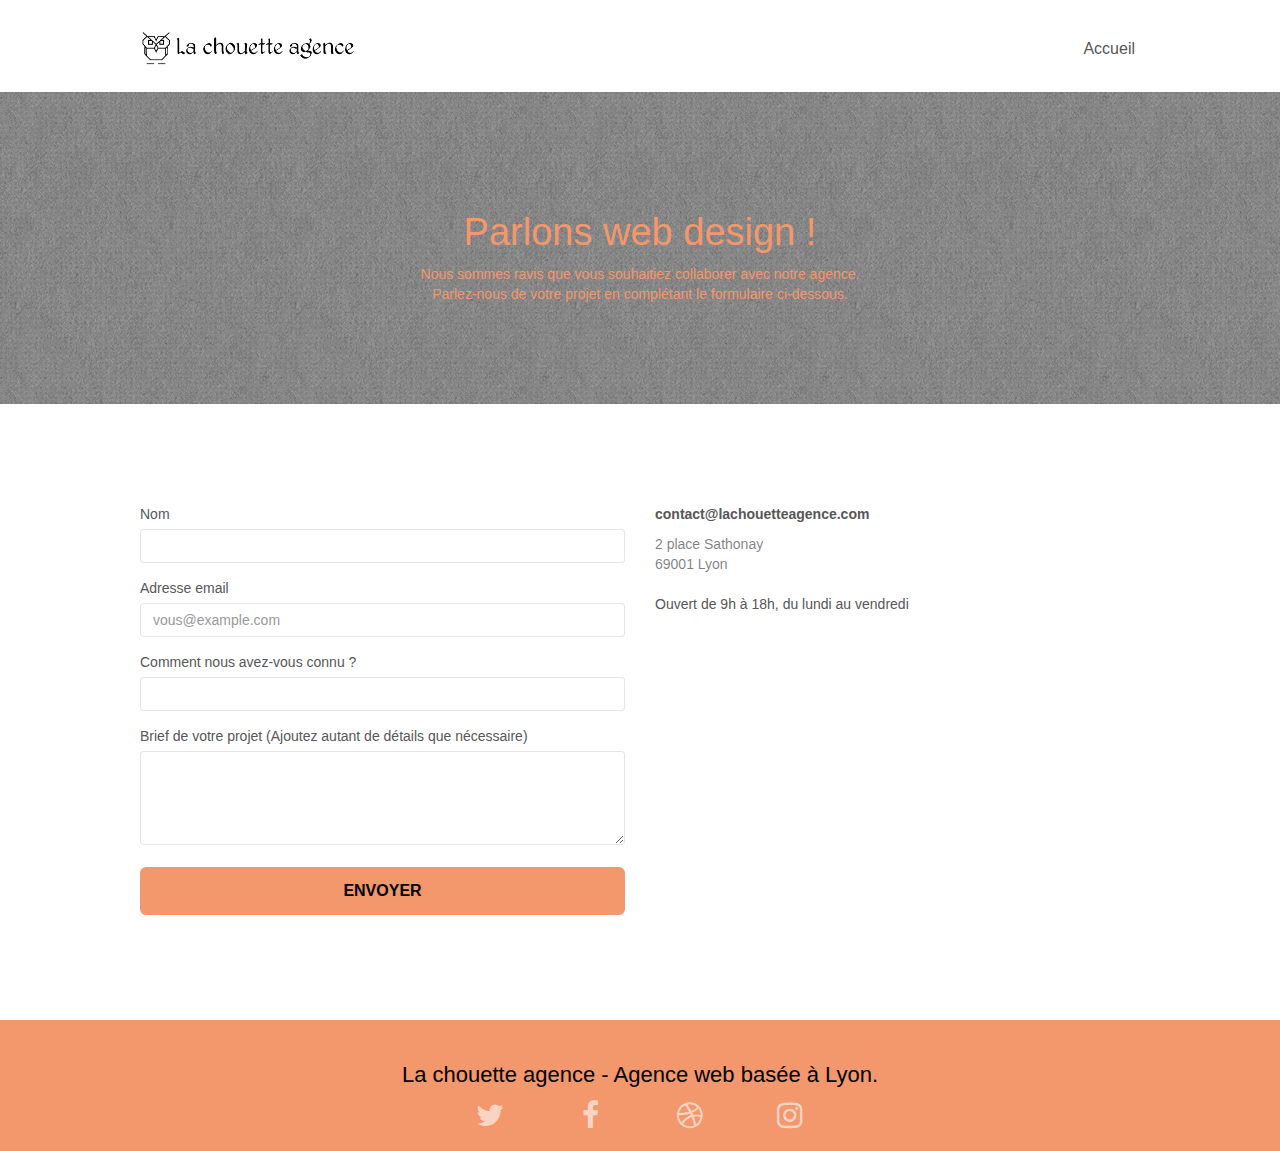
==== Contact.html @ 97d02e51 "Nouvelle version du site sur deux pages" ====
<!doctype html>
<html lang="fr">
<head>
    <meta charset="utf-8">
    <meta name="description" content="La chouette agence, Agence de Web Design basée à Lyon. Nous accompagnons et conseillons nos clients dans leur stratégie de communication.">
	<meta name="viewport" content="width=device-width, initial-scale=1.0, viewport-fit=cover">
	<meta name="google-site-verification" content="fxrWvuPJes2Jnt6Jy3QogtOLN0uEq8g6S2Wg6niWViY" />
    <link rel="shortcut icon" type="image/png" href="favicon.jpg">
    
	<link rel="stylesheet" type="text/css" href="./css/bootstrap-min.css">
	<link rel="stylesheet" type="text/css" href="style-min.css">
	<link rel="stylesheet" type="text/css" href="./css/font-awesome-min.css">
	<link rel="stylesheet" type="text/css" href="./css/et-line-min.css">
	
    
	<script src="./js/jquery-2.1.0-min.js" async></script>
	<script src="./js/bootstrap-min.js" async></script>
	<script src="./js/blocs-min.js" async></script>
	<script src="./js/jquery.touchSwipe-min.js" defer></script>
	<script src="./js/gmaps-min.js" async></script>

    <title>La chouette agence - Agence Web basée à Lyon</title>

    
<!-- Analytics -->
<script async src="https://www.googletagmanager.com/gtag/js?id=UA-176652334-1"></script>
<script>
  window.dataLayer = window.dataLayer || [];
  function gtag(){dataLayer.push(arguments);}
  gtag('js', new Date());

  gtag('config', 'UA-176652334-1');
</script>
<!-- Analytics END -->
    
</head>
<body>
<!-- Principal conteneur -->
<div class="page-container">
    
<!-- bloc-0 -->
<div class="bloc bgc-white l-bloc " id="bloc-0">
	<div class="container bloc-sm">
		<nav class="navbar row">
			<div class="navbar-header">
				<a class="navbar-brand" href="index.html"><img src="img/la-chouette-agence.png" alt="atlanta web design logo" height="40" /></a>
				<button id="nav-toggle" type="button" class="ui-navbar-toggle navbar-toggle" data-toggle="collapse" data-target=".navbar-1">
					<span class="sr-only">Toggle navigation</span><span class="icon-bar"></span><span class="icon-bar"></span><span class="icon-bar"></span>
				</button>
			</div>
			<div class="collapse navbar-collapse navbar-1 special-dropdown-nav">
				<ul class="site-navigation nav navbar-nav">
					<li>
						<a href="index.html">Accueil</a>
					</li>
				</ul>
			</div>
		</nav>
	</div>
</div>
<!-- bloc-0 END -->

<!-- bloc-6 -->
<div class="bloc bg-dots-bg bg-repeat bgc-atomic-tangerine d-bloc bloc-bg-texture texture-paper" id="bloc-6">
	<div class="container bloc-lg">
		<div class="row">
			<div class="col-sm-12">
				<h1 class="text-center hero-bloc-text tc-white">
					Parlons web design !
				</h1>
				<p class="text-center mg-lg tc-white tight-width-whitespace">
					Nous sommes ravis que vous souhaitiez collaborer avec notre agence.<br>
					Parlez-nous de votre projet en complétant le formulaire ci-dessous.
				</p>
			</div>
		</div>
	</div>
</div>
<!-- bloc-6 END -->

<!-- bloc-7 -->
<section class="bloc bgc-white l-bloc" id="bloc-7">
	<div class="container bloc-lg">
		<div class="row">
			<section class="col-sm-6">
				<form id="form_1">
					<div class="form-group">
						<label for="name">
							Nom
						</label>
						<input id="name" class="form-control" required />
					</div>
					<div class="form-group">
						<label for="email">
							Adresse email
						</label>
						<input id="email" class="form-control" type="email" placeholder="vous@example.com" required />								
					</div>
					<div class="form-group">
						<label for="input_504">
							Comment nous avez-vous connu ?
						</label>
						<input class="form-control" type="email" required id="input_504" />								
					</div>
					<div class="form-group">
						<label for="message">
							Brief de votre projet (Ajoutez autant de détails que nécessaire)
						</label>
						<textarea id="message" class="form-control" rows="4" cols="50" required></textarea>								
					</div> 
					<input class="bloc-button btn btn-lg btn-block cta-hero btn-atomic-tangerine" type="submit" value="Envoyer"/>
				</form>
			</section>
			<section class="col-sm-6">
				<div>
					<p>
						<a href="mailto:contact@lachouetteagence.com" id="contact_email">contact@lachouetteagence.com</a>
					</p>
					<address>
						2 place Sathonay<br> 69001 Lyon
					</address>
					<p>
						Ouvert de 9h à 18h, du lundi au vendredi
					</p>
				</div>
			</section>
		</div>
	</div>
</section>
<!-- bloc-7 END -->

<!-- ScrollToTop Button -->
<a class="bloc-button btn btn-d scrollToTop" onclick="scrollToTarget('1')"><span class="fa fa-chevron-up"></span></a>
<!-- ScrollToTop Button END-->


<!-- Footer - bloc-8 -->
<footer class="bloc bgc-atomic-tangerine d-bloc" id="bloc-8">
	<div class="container bloc-sm">
		<div class="row">
			<div class="col-sm-12">
				<h2 class="text-center black">
					La chouette agence - Agence web basée à Lyon.<br>
				</h2>
				<section class="row row-no-gutters social">
					<article class="col-sm-3">
						<div class="text-center">
							<a class="social" href="https://twitter.com/home" target="_blank" aria-label="Twitter">
								<i aria-hidden="true"  class="fa fa-twitter icon-md"></i>
							</a>
						</div>
					</article>
					<article class="col-sm-3">
						<div class="text-center">
							<a class="social" href="https://www.facebook.com/" target="_blank" aria-label="Facebook">
								<i aria-hidden="true"  class="fa fa-facebook icon-md"></i>
							</a>
						</div>
					</article>
					<article class="col-sm-3">
						<div class="text-center">
							<a class="social" href="https://dribbble.com/" target="_blank" aria-label="Dribble">
								<i aria-hidden="true"  class="fa fa-dribbble icon-md"></i>
							</a>
						</div>
					</article>
					<article class="col-sm-3">
						<div class="text-center">
							<a class="social" href="https://www.instagram.com/" target="_blank" aria-label="Instagram">
								<i aria-hidden="true"  class="fa fa-instagram icon-md"></i>
							</a>
						</div>
					</article>
				</section>
			</div>
		</div>
	</div>
</footer>
<!-- Footer - bloc-8 END -->

</div>
<!-- Principal conteneur END -->
    

</body>
</html>
---- style-min.css ----
body{margin:0;padding:0;background:#fff;overflow-x:hidden;-webkit-font-smoothing:antialiased;-moz-osx-font-smoothing:grayscale}#contact_email{font-weight:700}a,button{transition:all .3s ease-in-out;outline:0!important}a:hover{text-decoration:none;cursor:pointer}#page-loading-blocs-notifaction{position:fixed;top:0;bottom:0;width:100%;z-index:100000;background:#fff url(img/pageload-spinner.gif) no-repeat center center}.bloc{width:100%;clear:both;background:50% 50% no-repeat;padding:0 50px;-webkit-background-size:cover;-moz-background-size:cover;-o-background-size:cover;background-size:cover;position:relative}blockquote footer{color:#000}.bloc .container{padding-left:0;padding-right:0}.bloc-lg{padding:100px 50px}.bloc-md{padding:50px}.bloc-sm{padding:20px 50px}.bg-b-edge,.bg-bl-edge,.bg-br-edge,.bg-center,.bg-l-edge,.bg-r-edge,.bg-repeat,.bg-t-edge,.bg-tl-edge,.bg-tr-edge{-webkit-background-size:auto!important;-moz-background-size:auto!important;-o-background-size:auto!important;background-size:auto!important}.bg-repeat{background:repeat}.bg-t-edge{background:top no-repeat}.bloc-bg-texture::before{content:"";background-size:2px 2px;position:absolute;top:0;bottom:0;left:0;right:0}.texture-paper::before{background:url(img/texture-paper.png);background-size:280px 280px}.b-parallax{background-attachment:fixed}.d-bloc{color:rgba(255,255,255,.7)}.d-bloc button:hover{color:rgba(255,255,255,.9)}.d-bloc .icon-round,.d-bloc .icon-rounded,.d-bloc .icon-semi-rounded-a,.d-bloc .icon-semi-rounded-b,.d-bloc .icon-square{border-color:rgba(255,255,255,.9)}.d-bloc .divider-h span{border-color:rgba(255,255,255,.2)}.d-bloc .a-btn,.d-bloc .navbar a,.d-bloc .navbar-brand,.d-bloc a .icon-lg,.d-bloc a .icon-md,.d-bloc a .icon-sm,.d-bloc a .icon-xl,.d-bloc h1 a,.d-bloc h2 a,.d-bloc h3 a,.d-bloc h4 a,.d-bloc h5 a,.d-bloc h6 a,.d-bloc p a{color:rgba(255,255,255,.6)}.d-bloc .a-btn:hover,.d-bloc .navbar a:hover,.d-bloc .navbar-brand:hover,.d-bloc a:hover .icon-lg,.d-bloc a:hover .icon-md,.d-bloc a:hover .icon-sm,.d-bloc a:hover .icon-xl,.d-bloc h1 a:hover,.d-bloc h2 a:hover,.d-bloc h3 a:hover,.d-bloc h4 a:hover,.d-bloc h5 a:hover,.d-bloc h6 a:hover,.d-bloc p a:hover{color:#fff}.d-bloc .navbar-toggle .icon-bar{background:#fff}.d-bloc .btn-wire,.d-bloc .btn-wire:hover{color:#fff;border-color:#fff}.d-bloc .panel{color:rgba(0,0,0,.5)}.d-bloc .panel button:hover{color:rgba(0,0,0,.7)}.d-bloc .panel icon{border-color:rgba(0,0,0,.7)}.d-bloc .panel .divider-h span{border-color:rgba(0,0,0,.1)}.d-bloc .panel .a-btn{color:rgba(0,0,0,.6)}.d-bloc .panel .a-btn:hover{color:#000}.d-bloc .panel .btn-wire,.d-bloc .panel .btn-wire:hover{color:rgba(0,0,0,.7);border-color:rgba(0,0,0,.3)}.d-bloc .panel,.l-bloc{color:rgba(0,0,0,.5)}.d-bloc .panel button:hover,.l-bloc button:hover{color:rgba(0,0,0,.7)}.l-bloc .icon-round,.l-bloc .icon-rounded,.l-bloc .icon-semi-rounded-a,.l-bloc .icon-semi-rounded-b,.l-bloc .icon-square{border-color:rgba(0,0,0,.7)}.d-bloc .panel .divider-h span,.l-bloc .divider-h span{border-color:rgba(0,0,0,.1)}.d-bloc .panel .a-btn,.l-bloc .a-btn,.l-bloc .navbar a,.l-bloc .navbar-brand,.l-bloc a .icon-lg,.l-bloc a .icon-md,.l-bloc a .icon-sm,.l-bloc a .icon-xl,.l-bloc h1 a,.l-bloc h2 a,.l-bloc h3 a,.l-bloc h4 a,.l-bloc h5 a,.l-bloc h6 a,.l-bloc p a{color:rgba(0,0,0,.6)}.d-bloc .panel .a-btn:hover,.l-bloc .a-btn:hover,.l-bloc .navbar a:hover,.l-bloc .navbar-brand:hover,.l-bloc a:hover .icon-lg,.l-bloc a:hover .icon-md,.l-bloc a:hover .icon-sm,.l-bloc a:hover .icon-xl,.l-bloc h1 a:hover,.l-bloc h2 a:hover,.l-bloc h3 a:hover,.l-bloc h4 a:hover,.l-bloc h5 a:hover,.l-bloc h6 a:hover,.l-bloc p a:hover{color:#000}.l-bloc .navbar-toggle .icon-bar{color:rgba(0,0,0,.6)}.d-bloc .panel .btn-wire,.d-bloc .panel .btn-wire:hover,.l-bloc .btn-wire,.l-bloc .btn-wire:hover{color:rgba(0,0,0,.7);border-color:rgba(0,0,0,.3)}.voffset{margin-top:30px}.voffset-lg{margin-top:80px}.row-no-gutters{margin-right:0;margin-left:0}.row.row-no-gutters>[class*=" col-"],.row.row-no-gutters>[class^=col-]{padding-right:0;padding-left:0}#bloc-1-hero h1{font-size:32px}.navbar{margin-bottom:0;z-index:1}.navbar-brand{height:auto;padding:3px 15px;font-size:25px;font-weight:400;font-weight:600;line-height:44px}.navbar-header a:focus{background:#33ffe9}.navbar-brand img{max-height:200px;margin:0 5px 0 0;display:inline}.navbar-brand img[src$=svg]{min-width:100px}.nav-center .navbar-brand img{margin:0}.navbar .nav{padding-top:2px;margin-right:-16px;float:right;z-index:1}.nav>li{float:left;margin-top:4px;font-size:16px}.navbar-nav .open .dropdown-menu>li>a{text-align:inherit}.nav>li a:focus{background:#33ffe9}.nav>li a:hover{background:0 0}.navbar-toggle{margin:10px 10px 0 0;border:0}.navbar-toggle:hover{background:0 0!important}.navbar-toggle .icon-bar{background-color:rgba(0,0,0,.5);width:26px}.nav-invert .navbar .nav{float:left}.nav-invert .navbar-brand,.nav-invert .navbar-header{float:right;position:relative;z-index:2}.social:focus{box-shadow:10px 5px 5px#33ffe9}@media (min-width:768px){.site-navigation{position:absolute;top:50%;right:20px;transform:translate(0,-50%);-webkit-transform:translateY(-50%)}.nav>li .dropdown-menu a,.nav>li .dropdown-menu a:hover{color:#484848}.nav-invert .site-navigation{left:0;right:0}.nav-center{text-align:center}.nav-center .navbar-header{width:100%}.nav-center .nav>li,.nav-center .navbar-brand,.nav-center .navbar-header{float:none;display:inline-block}.nav-center .site-navigation{position:relative;width:100%;right:0;margin-right:0;margin-top:20px}.nav-center.mini-nav .navbar-toggle{float:none;margin:10px auto 0}}.nav>li>.dropdown a{background:0 0!important;display:block;padding:14px 15px}nav .caret{margin:0 5px}.dropdown-menu .dropdown-menu{top:-8px;left:100%}.dropdown-menu .dropmenu-flow-right{top:100%;left:0;margin-left:-1px;border-top-left-radius:0;border-top-right-radius:0}.dropdown-menu .dropdown span{border:4px solid #000;border-top-color:transparent;border-right-color:transparent;border-bottom-color:transparent;margin:6px -5px 0 0!important;float:right}.mg-md{margin-top:10px;margin-bottom:20px}.mg-lg{margin-top:10px;margin-bottom:40px}.btn{margin:0 5px 5px 0}.btn.pull-right{margin:0 0 5px 5px}.btn-d,.btn-d:focus,.btn-d:hover{color:#fff;background:rgba(0,0,0,.3)}button{outline:0!important}.btn-rd{border-radius:40px}.btn-clean{border:1px solid rgba(0,0,0,.08);border-bottom-color:rgba(0,0,0,.1);text-shadow:0 1px 0 rgba(0,0,1,.1);box-shadow:0 1px 3px rgba(0,0,1,.25),inset 0 1px 0 0 rgba(255,255,255,.15)}.icon-md{font-size:30px!important}.icon-lg{font-size:60px!important}.sm-shadow{text-shadow:0 1px 2px rgba(0,0,0,.3)}.panel-sq,.panel-sq .panel-footer,.panel-sq .panel-heading{border-radius:0}.panel-rd{border-radius:30px}.panel-rd .panel-heading{border-radius:29px 29px 0 0}.panel-rd .panel-footer{border-radius:0 0 29px 29px}.form-control{border-color:rgba(0,0,0,.1);box-shadow:none}.scrollToTop{width:40px;height:40px;position:fixed;bottom:20px;right:20px;opacity:0;z-index:500;transition:all .3s ease-in-out}.scrollToTop span{margin-top:6px}.showScrollTop{font-size:14px;opacity:1}a[data-lightbox]{position:relative;display:block;text-align:center}a[data-lightbox]:hover::before{content:"+";font-family:HelveticaNeue-Light,"Helvetica Neue Light","Helvetica Neue",Helvetica,Arial;font-size:32px;width:50px;height:50px;margin-left:-25px;border-radius:50%;background:rgba(0,0,0,.6);color:#fff;font-weight:100;z-index:1;position:absolute;top:50%;transform:translateY(-50%);-webkit-transform:translateY(-50%)}a[data-lightbox]:hover img{opacity:.6;-webkit-animation-fill-mode:none;animation-fill-mode:none}#lightbox-modal{display:flex;align-items:center}#lightbox-modal .modal-dialog{width:90%;max-width:900px;margin:0 auto 0}#lightbox-modal .modal-dialog img{max-height:90vh;margin:0 auto}.lightbox-caption{padding:20px;color:#fff;background:rgba(0,0,0,.5);position:absolute;left:15px;right:15px;bottom:5px}.close-lightbox{color:#fff;font-size:30px;position:absolute;top:20px;right:20px;z-index:20;background:rgba(0,0,0,.5);border:none;line-height:30px;padding:0 9px 5px;opacity:.3}.close-lightbox:hover,.next-lightbox:hover,.prev-lightbox:hover{opacity:1;color:#fff}.next-lightbox,.prev-lightbox{font-size:20px;color:rgba(255,255,255,.9);background:rgba(0,0,0,.5);transition:all .2s ease-in-out;position:absolute;top:45%;z-index:1;opacity:.4}.next-lightbox{padding:6px 8px 1px 13px;right:25px}.prev-lightbox{padding:6px 13px 1px 10px;left:25px}.snapshot-lb .modal-body{padding-bottom:45px}.snapshot-lb .lightbox-caption{padding:0;color:rgba(0,0,0,.5);background:0 0}.btn,a,h1,h2,h3,h4,h5,h6,label,p{font-family:helvetica;font-weight:400;color:#575757!important}.container{max-width:1000px}.hero-bloc-text{font-size:38px}.hero-bloc-text-sub{font-size:36px}.statement-bloc-text{line-height:26px;font-style:italic;font-size:20px;text-align:center;font-weight:lighter;max-width:520px;margin:auto auto auto auto}p{font-size:14px}.tight-width-whitespace{max-width:600px;margin:auto auto auto auto}.h1{font-size:20px;font-family:"Open Sans"}.cta-hero{margin-top:22px;color:#fff!important;text-transform:uppercase;padding:12px 28px 12px 28px;font-size:16px;font-weight:700}.social{max-width:400px;margin:auto auto auto auto}h2{font-size:22px;line-height:1.4em}h3{font-size:15px;text-transform:uppercase;font-weight:700;color:#333!important}.med-width-whitespace{max-width:800px;margin:auto auto auto auto;box-shadow:0 0 0 #000}h1{color:#333!important}h4{color:#333!important}.icons{margin-bottom:14px;margin-top:24px}.black{color:#000!important}.portfolio-thumb{margin-bottom:24px}.portfolio-row{margin-bottom:44px;margin-top:50px}.portfolio-row>article a:focus{opacity:.5}.avatar{box-shadow:0 4px 9px rgba(0,0,0,.3)}.black-background{background-color:rgba(165,147,99,.7);padding:40px 40px 40px 40px}.bold-link{font-weight:900;text-decoration:underline!important}.bold-link:focus{background:#33ffe9}.bgc-white{background-color:#fff}.bgc-dark-slate-blue{background-color:#364577}#bloc-6{background-color:rgba(0,0,0,.3)}.bgc-atomic-tangerine{background-color:#f3976c}.tc-white{color:#f3976c!important}.btn-atomic-tangerine{background:#f3976c;color:#000!important}.btn-atomic-tangerine:focus{background:#33ffe9}.btn-atomic-tangerine:hover{background:#c27956!important;color:#fff!important}.ltc-white{color:#fff!important}.ltc-white:hover{color:#ccc!important}.ltc-atomic-tangerine{color:#f3976c!important}.ltc-atomic-tangerine:hover{color:#c27956!important}.icon-dark-slate-blue{color:#364577!important;border-color:#364577!important}.bg-dots-bg{background-image:url(img/dots-bg.png)}.bg-lines-h2-bg{background-image:url(img/lines-h2-bg.png)}.bg-banniere{background-image:url(img/la-chouette-agence-banniere.jpg)}.bg-presentation{background-image:url(img/image-de-presentation.bmp)}@media (max-width:1024px){.bloc{padding-left:20px;padding-right:20px}.bloc-tile-2.full-width-bloc .container,.bloc-tile-3.full-width-bloc .container,.bloc-tile-4.full-width-bloc .container,.bloc.full-width-bloc{padding-left:0;padding-right:0}}@media (max-width:992px) and (min-width:768px){.navbar .nav{max-width:80%}.nav-center.navbar .nav{max-width:100%}}@media only screen and (min-width:768px) and (max-width:1024px) and (orientation:landscape){.b-parallax{background-attachment:scroll}}@media only screen and (min-width:1024px) and (max-width:1366px) and (-webkit-min-device-pixel-ratio:1.5){.b-parallax{background-attachment:scroll}}@media (max-width:991px){.container{width:100%}.b-parallax{background-attachment:scroll}#hero-bloc,.page-container{overflow-x:hidden;position:relative}.bloc-group,.bloc-group .bloc{display:block;width:100%}.bloc-fill-screen .fill-bloc-bottom-edge,.bloc-fill-screen .fill-bloc-top-edge{padding:0 20px}}@media (max-width:767px){.page-container{overflow-x:hidden;position:relative}#disqus_thread,h1,h2,h3,h4,h5,h6,p{padding-left:12px!important;padding-right:12px!important}.b-parallax{background-attachment:scroll}.navbar .nav{padding-top:0;border-top:1px solid rgba(0,0,0,.2);float:none!important}.navbar.row{margin-left:0;margin-right:0}.site-navigation{position:inherit;transform:none;-webkit-transform:none;-ms-transform:none}.nav>li{margin-top:0;border-bottom:1px solid rgba(0,0,0,.1);background:rgba(0,0,0,.05);text-align:left;padding-left:15px;width:100%}.nav>li:hover{background:rgba(0,0,0,.08)}.dropdown .dropdown a .caret{float:none;margin:5px 0 0 10px!important;border:4px solid #000;border-bottom-color:transparent;border-right-color:transparent;border-left-color:transparent}#hero-bloc .navbar .nav{background:rgba(0,0,0,.8)}#hero-bloc .navbar .nav a{color:rgba(255,255,255,.6)}.hero{padding:50px 0}.hero-nav{left:-1px;right:-1px}.navbar-collapse{padding:0;overflow-x:hidden;-webkit-box-shadow:none;box-shadow:none}.navbar-brand img{max-height:40px;width:auto}.nav-invert .navbar-header{float:none;width:100%}.nav-invert .navbar-toggle{float:left;margin-left:10px}.bloc{padding-left:0;padding-right:0;overflow-x: hidden}.bloc-lg,.bloc-xl,.bloc-xxl{padding:40px 0}.bloc-md,.bloc-sm{padding-left:0;padding-right:0}.bloc-fill-screen .fill-bloc-bottom-edge,.bloc-fill-screen .fill-bloc-top-edge,.bloc-tile-2 .container,.bloc-tile-3 .container,.bloc-tile-4 .container{padding-left:0;padding-right:0}.a-block{padding:0 10px}.btn-dwn{display:none}.voffset{margin-top:5px}.voffset-md{margin-top:20px}.voffset-lg{margin-top:30px}form{padding:5px}.close-lightbox{display:inline-block}.blocsapp-device-iphone5{background-size:216px 425px;padding-top:60px;width:216px;height:425px}.blocsapp-device-iphone5 img{width:180px;height:320px}}@media (max-width:400px){.bloc{padding-left:0;padding-right:0}}@media (max-width:767px){.bloc-mob-center-text{text-align:center}}@media (max-width:780px){address{padding-left:10px;}}@media only screen and (min-width:400px) and (max-width:760px){img{display:block;margin-left:auto; margin-right:auto}}
---- css/et-line-min.css ----
@font-face{font-family:et-line;src:url(../fonts/et-line.eot);src:url(../fonts/et-line.eot?#iefix) format('embedded-opentype'),url(../fonts/et-line.woff) format('woff'),url(../fonts/et-line.ttf) format('truetype'),url(../fonts/et-line.svg#et-line) format('svg');font-weight:400;font-style:normal}.et-icon-adjustments,.et-icon-alarmclock,.et-icon-anchor,.et-icon-aperture,.et-icon-attachment,.et-icon-bargraph,.et-icon-basket,.et-icon-beaker,.et-icon-bike,.et-icon-book-open,.et-icon-briefcase,.et-icon-browser,.et-icon-calendar,.et-icon-camera,.et-icon-caution,.et-icon-chat,.et-icon-circle-compass,.et-icon-clipboard,.et-icon-clock,.et-icon-cloud,.et-icon-compass,.et-icon-desktop,.et-icon-dial,.et-icon-document,.et-icon-documents,.et-icon-download,.et-icon-dribbble,.et-icon-edit,.et-icon-envelope,.et-icon-expand,.et-icon-facebook,.et-icon-flag,.et-icon-focus,.et-icon-gears,.et-icon-genius,.et-icon-gift,.et-icon-global,.et-icon-globe,.et-icon-googleplus,.et-icon-grid,.et-icon-happy,.et-icon-hazardous,.et-icon-heart,.et-icon-hotairballoon,.et-icon-hourglass,.et-icon-key,.et-icon-laptop,.et-icon-layers,.et-icon-lifesaver,.et-icon-lightbulb,.et-icon-linegraph,.et-icon-linkedin,.et-icon-lock,.et-icon-magnifying-glass,.et-icon-map,.et-icon-map-pin,.et-icon-megaphone,.et-icon-mic,.et-icon-mobile,.et-icon-newspaper,.et-icon-notebook,.et-icon-paintbrush,.et-icon-paperclip,.et-icon-pencil,.et-icon-phone,.et-icon-picture,.et-icon-pictures,.et-icon-piechart,.et-icon-presentation,.et-icon-pricetags,.et-icon-printer,.et-icon-profile-female,.et-icon-profile-male,.et-icon-puzzle,.et-icon-quote,.et-icon-recycle,.et-icon-refresh,.et-icon-ribbon,.et-icon-rss,.et-icon-sad,.et-icon-scissors,.et-icon-scope,.et-icon-search,.et-icon-shield,.et-icon-speedometer,.et-icon-strategy,.et-icon-streetsign,.et-icon-tablet,.et-icon-target,.et-icon-telescope,.et-icon-toolbox,.et-icon-tools,.et-icon-tools-2,.et-icon-trophy,.et-icon-tumblr,.et-icon-twitter,.et-icon-upload,.et-icon-video,.et-icon-wallet,.et-icon-wine{font-family:et-line;speak:none;font-style:normal;font-weight:400;font-variant:normal;text-transform:none;line-height:1;-webkit-font-smoothing:antialiased;-moz-osx-font-smoothing:grayscale;display:inline-block}.et-icon-mobile:before{content:"\e000"}.et-icon-laptop:before{content:"\e001"}.et-icon-desktop:before{content:"\e002"}.et-icon-tablet:before{content:"\e003"}.et-icon-phone:before{content:"\e004"}.et-icon-document:before{content:"\e005"}.et-icon-documents:before{content:"\e006"}.et-icon-search:before{content:"\e007"}.et-icon-clipboard:before{content:"\e008"}.et-icon-newspaper:before{content:"\e009"}.et-icon-notebook:before{content:"\e00a"}.et-icon-book-open:before{content:"\e00b"}.et-icon-browser:before{content:"\e00c"}.et-icon-calendar:before{content:"\e00d"}.et-icon-presentation:before{content:"\e00e"}.et-icon-picture:before{content:"\e00f"}.et-icon-pictures:before{content:"\e010"}.et-icon-video:before{content:"\e011"}.et-icon-camera:before{content:"\e012"}.et-icon-printer:before{content:"\e013"}.et-icon-toolbox:before{content:"\e014"}.et-icon-briefcase:before{content:"\e015"}.et-icon-wallet:before{content:"\e016"}.et-icon-gift:before{content:"\e017"}.et-icon-bargraph:before{content:"\e018"}.et-icon-grid:before{content:"\e019"}.et-icon-expand:before{content:"\e01a"}.et-icon-focus:before{content:"\e01b"}.et-icon-edit:before{content:"\e01c"}.et-icon-adjustments:before{content:"\e01d"}.et-icon-ribbon:before{content:"\e01e"}.et-icon-hourglass:before{content:"\e01f"}.et-icon-lock:before{content:"\e020"}.et-icon-megaphone:before{content:"\e021"}.et-icon-shield:before{content:"\e022"}.et-icon-trophy:before{content:"\e023"}.et-icon-flag:before{content:"\e024"}.et-icon-map:before{content:"\e025"}.et-icon-puzzle:before{content:"\e026"}.et-icon-basket:before{content:"\e027"}.et-icon-envelope:before{content:"\e028"}.et-icon-streetsign:before{content:"\e029"}.et-icon-telescope:before{content:"\e02a"}.et-icon-gears:before{content:"\e02b"}.et-icon-key:before{content:"\e02c"}.et-icon-paperclip:before{content:"\e02d"}.et-icon-attachment:before{content:"\e02e"}.et-icon-pricetags:before{content:"\e02f"}.et-icon-lightbulb:before{content:"\e030"}.et-icon-layers:before{content:"\e031"}.et-icon-pencil:before{content:"\e032"}.et-icon-tools:before{content:"\e033"}.et-icon-tools-2:before{content:"\e034"}.et-icon-scissors:before{content:"\e035"}.et-icon-paintbrush:before{content:"\e036"}.et-icon-magnifying-glass:before{content:"\e037"}.et-icon-circle-compass:before{content:"\e038"}.et-icon-linegraph:before{content:"\e039"}.et-icon-mic:before{content:"\e03a"}.et-icon-strategy:before{content:"\e03b"}.et-icon-beaker:before{content:"\e03c"}.et-icon-caution:before{content:"\e03d"}.et-icon-recycle:before{content:"\e03e"}.et-icon-anchor:before{content:"\e03f"}.et-icon-profile-male:before{content:"\e040"}.et-icon-profile-female:before{content:"\e041"}.et-icon-bike:before{content:"\e042"}.et-icon-wine:before{content:"\e043"}.et-icon-hotairballoon:before{content:"\e044"}.et-icon-globe:before{content:"\e045"}.et-icon-genius:before{content:"\e046"}.et-icon-map-pin:before{content:"\e047"}.et-icon-dial:before{content:"\e048"}.et-icon-chat:before{content:"\e049"}.et-icon-heart:before{content:"\e04a"}.et-icon-cloud:before{content:"\e04b"}.et-icon-upload:before{content:"\e04c"}.et-icon-download:before{content:"\e04d"}.et-icon-target:before{content:"\e04e"}.et-icon-hazardous:before{content:"\e04f"}.et-icon-piechart:before{content:"\e050"}.et-icon-speedometer:before{content:"\e051"}.et-icon-global:before{content:"\e052"}.et-icon-compass:before{content:"\e053"}.et-icon-lifesaver:before{content:"\e054"}.et-icon-clock:before{content:"\e055"}.et-icon-aperture:before{content:"\e056"}.et-icon-quote:before{content:"\e057"}.et-icon-scope:before{content:"\e058"}.et-icon-alarmclock:before{content:"\e059"}.et-icon-refresh:before{content:"\e05a"}.et-icon-happy:before{content:"\e05b"}.et-icon-sad:before{content:"\e05c"}.et-icon-facebook:before{content:"\e05d"}.et-icon-twitter:before{content:"\e05e"}.et-icon-googleplus:before{content:"\e05f"}.et-icon-rss:before{content:"\e060"}.et-icon-tumblr:before{content:"\e061"}.et-icon-linkedin:before{content:"\e062"}.et-icon-dribbble:before{content:"\e063"}
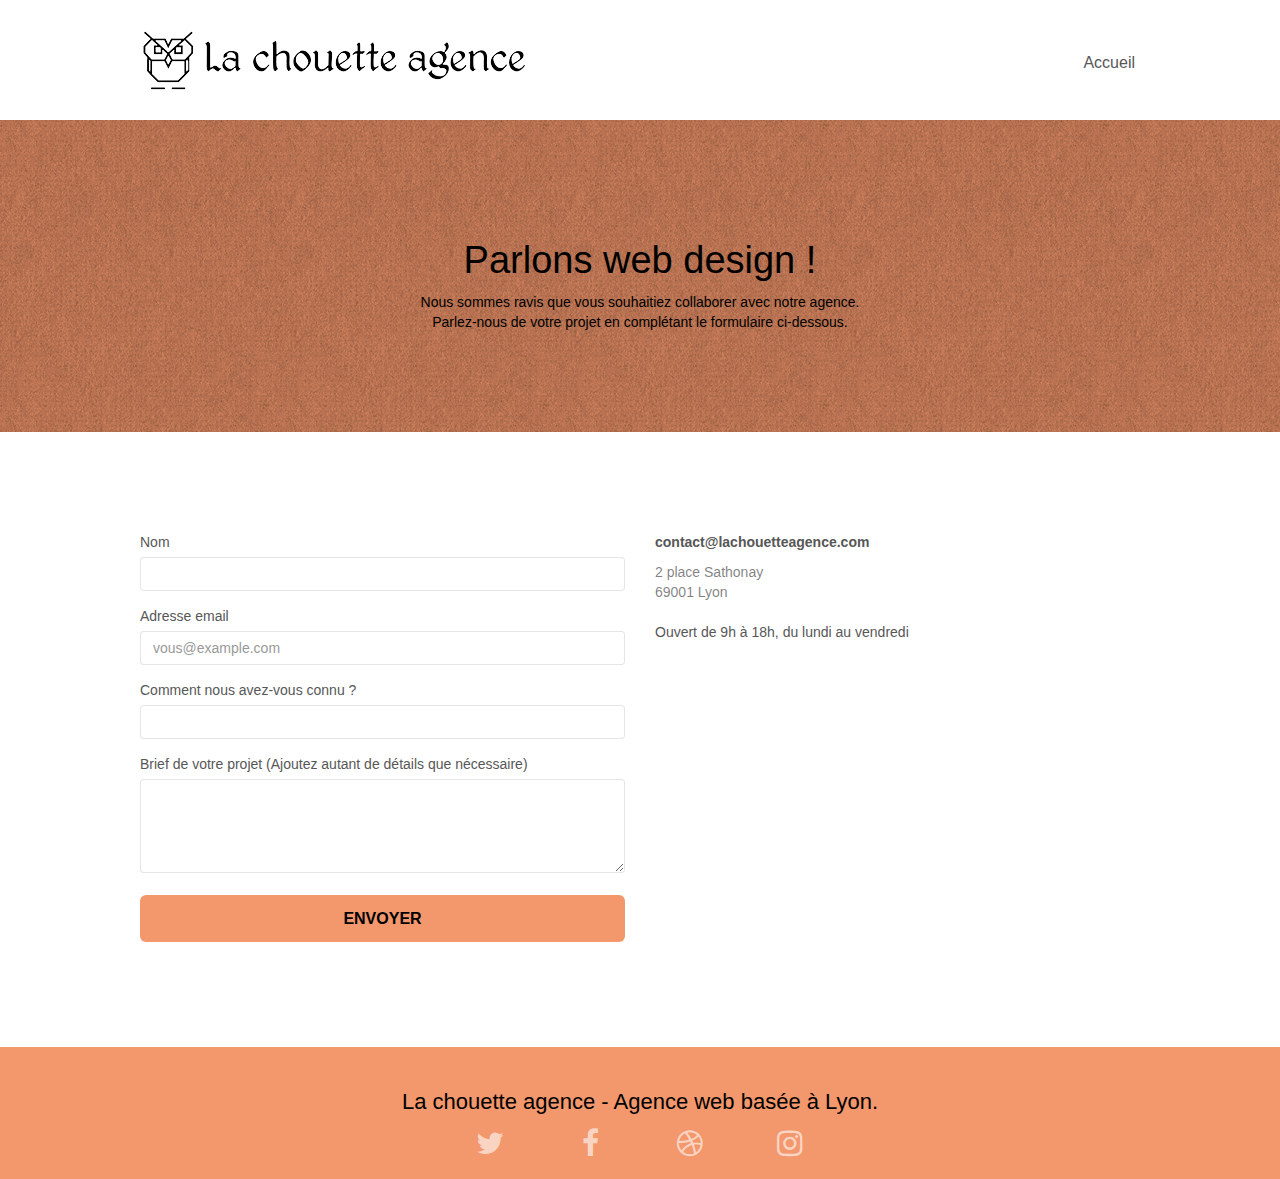
==== commit d4fb70a5: "Travail sur le formulaire" ====
--- a/Contact.html
+++ b/Contact.html
@@ -19,7 +19,7 @@
 	<script src="./js/jquery.touchSwipe-min.js" defer></script>
 	<script src="./js/gmaps-min.js" async></script>
 
-    <title>La chouette agence - Agence Web basée à Lyon</title>
+    <title>La chouette agence, Contact - Agence Web basée à Lyon</title>
 
     
 <!-- Analytics -->
@@ -43,7 +43,7 @@
 	<div class="container bloc-sm">
 		<nav class="navbar row">
 			<div class="navbar-header">
-				<a class="navbar-brand" href="index.html"><img src="img/la-chouette-agence.png" alt="atlanta web design logo" height="40" /></a>
+				<a class="navbar-brand" href="index.html"><img src="img/la-chouette-agence.png" alt="dessin d'une chouette" title="le logo de l'agence web design à Lyon"/></a>
 				<button id="nav-toggle" type="button" class="ui-navbar-toggle navbar-toggle" data-toggle="collapse" data-target=".navbar-1">
 					<span class="sr-only">Toggle navigation</span><span class="icon-bar"></span><span class="icon-bar"></span><span class="icon-bar"></span>
 				</button>
@@ -65,10 +65,10 @@
 	<div class="container bloc-lg">
 		<div class="row">
 			<div class="col-sm-12">
-				<h1 class="text-center hero-bloc-text tc-white">
+				<h1 class="text-center hero-bloc-text black">
 					Parlons web design !
 				</h1>
-				<p class="text-center mg-lg tc-white tight-width-whitespace">
+				<p class="text-center mg-lg black tight-width-whitespace">
 					Nous sommes ravis que vous souhaitiez collaborer avec notre agence.<br>
 					Parlez-nous de votre projet en complétant le formulaire ci-dessous.
 				</p>
--- a/style-min.css
+++ b/style-min.css
@@ -1 +1 @@
-body{margin:0;padding:0;background:#fff;overflow-x:hidden;-webkit-font-smoothing:antialiased;-moz-osx-font-smoothing:grayscale}#contact_email{font-weight:700}a,button{transition:all .3s ease-in-out;outline:0!important}a:hover{text-decoration:none;cursor:pointer}#page-loading-blocs-notifaction{position:fixed;top:0;bottom:0;width:100%;z-index:100000;background:#fff url(img/pageload-spinner.gif) no-repeat center center}.bloc{width:100%;clear:both;background:50% 50% no-repeat;padding:0 50px;-webkit-background-size:cover;-moz-background-size:cover;-o-background-size:cover;background-size:cover;position:relative}blockquote footer{color:#000}.bloc .container{padding-left:0;padding-right:0}.bloc-lg{padding:100px 50px}.bloc-md{padding:50px}.bloc-sm{padding:20px 50px}.bg-b-edge,.bg-bl-edge,.bg-br-edge,.bg-center,.bg-l-edge,.bg-r-edge,.bg-repeat,.bg-t-edge,.bg-tl-edge,.bg-tr-edge{-webkit-background-size:auto!important;-moz-background-size:auto!important;-o-background-size:auto!important;background-size:auto!important}.bg-repeat{background:repeat}.bg-t-edge{background:top no-repeat}.bloc-bg-texture::before{content:"";background-size:2px 2px;position:absolute;top:0;bottom:0;left:0;right:0}.texture-paper::before{background:url(img/texture-paper.png);background-size:280px 280px}.b-parallax{background-attachment:fixed}.d-bloc{color:rgba(255,255,255,.7)}.d-bloc button:hover{color:rgba(255,255,255,.9)}.d-bloc .icon-round,.d-bloc .icon-rounded,.d-bloc .icon-semi-rounded-a,.d-bloc .icon-semi-rounded-b,.d-bloc .icon-square{border-color:rgba(255,255,255,.9)}.d-bloc .divider-h span{border-color:rgba(255,255,255,.2)}.d-bloc .a-btn,.d-bloc .navbar a,.d-bloc .navbar-brand,.d-bloc a .icon-lg,.d-bloc a .icon-md,.d-bloc a .icon-sm,.d-bloc a .icon-xl,.d-bloc h1 a,.d-bloc h2 a,.d-bloc h3 a,.d-bloc h4 a,.d-bloc h5 a,.d-bloc h6 a,.d-bloc p a{color:rgba(255,255,255,.6)}.d-bloc .a-btn:hover,.d-bloc .navbar a:hover,.d-bloc .navbar-brand:hover,.d-bloc a:hover .icon-lg,.d-bloc a:hover .icon-md,.d-bloc a:hover .icon-sm,.d-bloc a:hover .icon-xl,.d-bloc h1 a:hover,.d-bloc h2 a:hover,.d-bloc h3 a:hover,.d-bloc h4 a:hover,.d-bloc h5 a:hover,.d-bloc h6 a:hover,.d-bloc p a:hover{color:#fff}.d-bloc .navbar-toggle .icon-bar{background:#fff}.d-bloc .btn-wire,.d-bloc .btn-wire:hover{color:#fff;border-color:#fff}.d-bloc .panel{color:rgba(0,0,0,.5)}.d-bloc .panel button:hover{color:rgba(0,0,0,.7)}.d-bloc .panel icon{border-color:rgba(0,0,0,.7)}.d-bloc .panel .divider-h span{border-color:rgba(0,0,0,.1)}.d-bloc .panel .a-btn{color:rgba(0,0,0,.6)}.d-bloc .panel .a-btn:hover{color:#000}.d-bloc .panel .btn-wire,.d-bloc .panel .btn-wire:hover{color:rgba(0,0,0,.7);border-color:rgba(0,0,0,.3)}.d-bloc .panel,.l-bloc{color:rgba(0,0,0,.5)}.d-bloc .panel button:hover,.l-bloc button:hover{color:rgba(0,0,0,.7)}.l-bloc .icon-round,.l-bloc .icon-rounded,.l-bloc .icon-semi-rounded-a,.l-bloc .icon-semi-rounded-b,.l-bloc .icon-square{border-color:rgba(0,0,0,.7)}.d-bloc .panel .divider-h span,.l-bloc .divider-h span{border-color:rgba(0,0,0,.1)}.d-bloc .panel .a-btn,.l-bloc .a-btn,.l-bloc .navbar a,.l-bloc .navbar-brand,.l-bloc a .icon-lg,.l-bloc a .icon-md,.l-bloc a .icon-sm,.l-bloc a .icon-xl,.l-bloc h1 a,.l-bloc h2 a,.l-bloc h3 a,.l-bloc h4 a,.l-bloc h5 a,.l-bloc h6 a,.l-bloc p a{color:rgba(0,0,0,.6)}.d-bloc .panel .a-btn:hover,.l-bloc .a-btn:hover,.l-bloc .navbar a:hover,.l-bloc .navbar-brand:hover,.l-bloc a:hover .icon-lg,.l-bloc a:hover .icon-md,.l-bloc a:hover .icon-sm,.l-bloc a:hover .icon-xl,.l-bloc h1 a:hover,.l-bloc h2 a:hover,.l-bloc h3 a:hover,.l-bloc h4 a:hover,.l-bloc h5 a:hover,.l-bloc h6 a:hover,.l-bloc p a:hover{color:#000}.l-bloc .navbar-toggle .icon-bar{color:rgba(0,0,0,.6)}.d-bloc .panel .btn-wire,.d-bloc .panel .btn-wire:hover,.l-bloc .btn-wire,.l-bloc .btn-wire:hover{color:rgba(0,0,0,.7);border-color:rgba(0,0,0,.3)}.voffset{margin-top:30px}.voffset-lg{margin-top:80px}.row-no-gutters{margin-right:0;margin-left:0}.row.row-no-gutters>[class*=" col-"],.row.row-no-gutters>[class^=col-]{padding-right:0;padding-left:0}#bloc-1-hero h1{font-size:32px}.navbar{margin-bottom:0;z-index:1}.navbar-brand{height:auto;padding:3px 15px;font-size:25px;font-weight:400;font-weight:600;line-height:44px}.navbar-header a:focus{background:#33ffe9}.navbar-brand img{max-height:200px;margin:0 5px 0 0;display:inline}.navbar-brand img[src$=svg]{min-width:100px}.nav-center .navbar-brand img{margin:0}.navbar .nav{padding-top:2px;margin-right:-16px;float:right;z-index:1}.nav>li{float:left;margin-top:4px;font-size:16px}.navbar-nav .open .dropdown-menu>li>a{text-align:inherit}.nav>li a:focus{background:#33ffe9}.nav>li a:hover{background:0 0}.navbar-toggle{margin:10px 10px 0 0;border:0}.navbar-toggle:hover{background:0 0!important}.navbar-toggle .icon-bar{background-color:rgba(0,0,0,.5);width:26px}.nav-invert .navbar .nav{float:left}.nav-invert .navbar-brand,.nav-invert .navbar-header{float:right;position:relative;z-index:2}.social:focus{box-shadow:10px 5px 5px#33ffe9}@media (min-width:768px){.site-navigation{position:absolute;top:50%;right:20px;transform:translate(0,-50%);-webkit-transform:translateY(-50%)}.nav>li .dropdown-menu a,.nav>li .dropdown-menu a:hover{color:#484848}.nav-invert .site-navigation{left:0;right:0}.nav-center{text-align:center}.nav-center .navbar-header{width:100%}.nav-center .nav>li,.nav-center .navbar-brand,.nav-center .navbar-header{float:none;display:inline-block}.nav-center .site-navigation{position:relative;width:100%;right:0;margin-right:0;margin-top:20px}.nav-center.mini-nav .navbar-toggle{float:none;margin:10px auto 0}}.nav>li>.dropdown a{background:0 0!important;display:block;padding:14px 15px}nav .caret{margin:0 5px}.dropdown-menu .dropdown-menu{top:-8px;left:100%}.dropdown-menu .dropmenu-flow-right{top:100%;left:0;margin-left:-1px;border-top-left-radius:0;border-top-right-radius:0}.dropdown-menu .dropdown span{border:4px solid #000;border-top-color:transparent;border-right-color:transparent;border-bottom-color:transparent;margin:6px -5px 0 0!important;float:right}.mg-md{margin-top:10px;margin-bottom:20px}.mg-lg{margin-top:10px;margin-bottom:40px}.btn{margin:0 5px 5px 0}.btn.pull-right{margin:0 0 5px 5px}.btn-d,.btn-d:focus,.btn-d:hover{color:#fff;background:rgba(0,0,0,.3)}button{outline:0!important}.btn-rd{border-radius:40px}.btn-clean{border:1px solid rgba(0,0,0,.08);border-bottom-color:rgba(0,0,0,.1);text-shadow:0 1px 0 rgba(0,0,1,.1);box-shadow:0 1px 3px rgba(0,0,1,.25),inset 0 1px 0 0 rgba(255,255,255,.15)}.icon-md{font-size:30px!important}.icon-lg{font-size:60px!important}.sm-shadow{text-shadow:0 1px 2px rgba(0,0,0,.3)}.panel-sq,.panel-sq .panel-footer,.panel-sq .panel-heading{border-radius:0}.panel-rd{border-radius:30px}.panel-rd .panel-heading{border-radius:29px 29px 0 0}.panel-rd .panel-footer{border-radius:0 0 29px 29px}.form-control{border-color:rgba(0,0,0,.1);box-shadow:none}.scrollToTop{width:40px;height:40px;position:fixed;bottom:20px;right:20px;opacity:0;z-index:500;transition:all .3s ease-in-out}.scrollToTop span{margin-top:6px}.showScrollTop{font-size:14px;opacity:1}a[data-lightbox]{position:relative;display:block;text-align:center}a[data-lightbox]:hover::before{content:"+";font-family:HelveticaNeue-Light,"Helvetica Neue Light","Helvetica Neue",Helvetica,Arial;font-size:32px;width:50px;height:50px;margin-left:-25px;border-radius:50%;background:rgba(0,0,0,.6);color:#fff;font-weight:100;z-index:1;position:absolute;top:50%;transform:translateY(-50%);-webkit-transform:translateY(-50%)}a[data-lightbox]:hover img{opacity:.6;-webkit-animation-fill-mode:none;animation-fill-mode:none}#lightbox-modal{display:flex;align-items:center}#lightbox-modal .modal-dialog{width:90%;max-width:900px;margin:0 auto 0}#lightbox-modal .modal-dialog img{max-height:90vh;margin:0 auto}.lightbox-caption{padding:20px;color:#fff;background:rgba(0,0,0,.5);position:absolute;left:15px;right:15px;bottom:5px}.close-lightbox{color:#fff;font-size:30px;position:absolute;top:20px;right:20px;z-index:20;background:rgba(0,0,0,.5);border:none;line-height:30px;padding:0 9px 5px;opacity:.3}.close-lightbox:hover,.next-lightbox:hover,.prev-lightbox:hover{opacity:1;color:#fff}.next-lightbox,.prev-lightbox{font-size:20px;color:rgba(255,255,255,.9);background:rgba(0,0,0,.5);transition:all .2s ease-in-out;position:absolute;top:45%;z-index:1;opacity:.4}.next-lightbox{padding:6px 8px 1px 13px;right:25px}.prev-lightbox{padding:6px 13px 1px 10px;left:25px}.snapshot-lb .modal-body{padding-bottom:45px}.snapshot-lb .lightbox-caption{padding:0;color:rgba(0,0,0,.5);background:0 0}.btn,a,h1,h2,h3,h4,h5,h6,label,p{font-family:helvetica;font-weight:400;color:#575757!important}.container{max-width:1000px}.hero-bloc-text{font-size:38px}.hero-bloc-text-sub{font-size:36px}.statement-bloc-text{line-height:26px;font-style:italic;font-size:20px;text-align:center;font-weight:lighter;max-width:520px;margin:auto auto auto auto}p{font-size:14px}.tight-width-whitespace{max-width:600px;margin:auto auto auto auto}.h1{font-size:20px;font-family:"Open Sans"}.cta-hero{margin-top:22px;color:#fff!important;text-transform:uppercase;padding:12px 28px 12px 28px;font-size:16px;font-weight:700}.social{max-width:400px;margin:auto auto auto auto}h2{font-size:22px;line-height:1.4em}h3{font-size:15px;text-transform:uppercase;font-weight:700;color:#333!important}.med-width-whitespace{max-width:800px;margin:auto auto auto auto;box-shadow:0 0 0 #000}h1{color:#333!important}h4{color:#333!important}.icons{margin-bottom:14px;margin-top:24px}.black{color:#000!important}.portfolio-thumb{margin-bottom:24px}.portfolio-row{margin-bottom:44px;margin-top:50px}.portfolio-row>article a:focus{opacity:.5}.avatar{box-shadow:0 4px 9px rgba(0,0,0,.3)}.black-background{background-color:rgba(165,147,99,.7);padding:40px 40px 40px 40px}.bold-link{font-weight:900;text-decoration:underline!important}.bold-link:focus{background:#33ffe9}.bgc-white{background-color:#fff}.bgc-dark-slate-blue{background-color:#364577}#bloc-6{background-color:rgba(0,0,0,.3)}.bgc-atomic-tangerine{background-color:#f3976c}.tc-white{color:#f3976c!important}.btn-atomic-tangerine{background:#f3976c;color:#000!important}.btn-atomic-tangerine:focus{background:#33ffe9}.btn-atomic-tangerine:hover{background:#c27956!important;color:#fff!important}.ltc-white{color:#fff!important}.ltc-white:hover{color:#ccc!important}.ltc-atomic-tangerine{color:#f3976c!important}.ltc-atomic-tangerine:hover{color:#c27956!important}.icon-dark-slate-blue{color:#364577!important;border-color:#364577!important}.bg-dots-bg{background-image:url(img/dots-bg.png)}.bg-lines-h2-bg{background-image:url(img/lines-h2-bg.png)}.bg-banniere{background-image:url(img/la-chouette-agence-banniere.jpg)}.bg-presentation{background-image:url(img/image-de-presentation.bmp)}@media (max-width:1024px){.bloc{padding-left:20px;padding-right:20px}.bloc-tile-2.full-width-bloc .container,.bloc-tile-3.full-width-bloc .container,.bloc-tile-4.full-width-bloc .container,.bloc.full-width-bloc{padding-left:0;padding-right:0}}@media (max-width:992px) and (min-width:768px){.navbar .nav{max-width:80%}.nav-center.navbar .nav{max-width:100%}}@media only screen and (min-width:768px) and (max-width:1024px) and (orientation:landscape){.b-parallax{background-attachment:scroll}}@media only screen and (min-width:1024px) and (max-width:1366px) and (-webkit-min-device-pixel-ratio:1.5){.b-parallax{background-attachment:scroll}}@media (max-width:991px){.container{width:100%}.b-parallax{background-attachment:scroll}#hero-bloc,.page-container{overflow-x:hidden;position:relative}.bloc-group,.bloc-group .bloc{display:block;width:100%}.bloc-fill-screen .fill-bloc-bottom-edge,.bloc-fill-screen .fill-bloc-top-edge{padding:0 20px}}@media (max-width:767px){.page-container{overflow-x:hidden;position:relative}#disqus_thread,h1,h2,h3,h4,h5,h6,p{padding-left:12px!important;padding-right:12px!important}.b-parallax{background-attachment:scroll}.navbar .nav{padding-top:0;border-top:1px solid rgba(0,0,0,.2);float:none!important}.navbar.row{margin-left:0;margin-right:0}.site-navigation{position:inherit;transform:none;-webkit-transform:none;-ms-transform:none}.nav>li{margin-top:0;border-bottom:1px solid rgba(0,0,0,.1);background:rgba(0,0,0,.05);text-align:left;padding-left:15px;width:100%}.nav>li:hover{background:rgba(0,0,0,.08)}.dropdown .dropdown a .caret{float:none;margin:5px 0 0 10px!important;border:4px solid #000;border-bottom-color:transparent;border-right-color:transparent;border-left-color:transparent}#hero-bloc .navbar .nav{background:rgba(0,0,0,.8)}#hero-bloc .navbar .nav a{color:rgba(255,255,255,.6)}.hero{padding:50px 0}.hero-nav{left:-1px;right:-1px}.navbar-collapse{padding:0;overflow-x:hidden;-webkit-box-shadow:none;box-shadow:none}.navbar-brand img{max-height:40px;width:auto}.nav-invert .navbar-header{float:none;width:100%}.nav-invert .navbar-toggle{float:left;margin-left:10px}.bloc{padding-left:0;padding-right:0;overflow-x: hidden}.bloc-lg,.bloc-xl,.bloc-xxl{padding:40px 0}.bloc-md,.bloc-sm{padding-left:0;padding-right:0}.bloc-fill-screen .fill-bloc-bottom-edge,.bloc-fill-screen .fill-bloc-top-edge,.bloc-tile-2 .container,.bloc-tile-3 .container,.bloc-tile-4 .container{padding-left:0;padding-right:0}.a-block{padding:0 10px}.btn-dwn{display:none}.voffset{margin-top:5px}.voffset-md{margin-top:20px}.voffset-lg{margin-top:30px}form{padding:5px}.close-lightbox{display:inline-block}.blocsapp-device-iphone5{background-size:216px 425px;padding-top:60px;width:216px;height:425px}.blocsapp-device-iphone5 img{width:180px;height:320px}}@media (max-width:400px){.bloc{padding-left:0;padding-right:0}}@media (max-width:767px){.bloc-mob-center-text{text-align:center}}@media (max-width:780px){address{padding-left:10px;}}@media only screen and (min-width:400px) and (max-width:760px){img{display:block;margin-left:auto; margin-right:auto}}+body{margin:0;padding:0;background:#fff;overflow-x:hidden;-webkit-font-smoothing:antialiased;-moz-osx-font-smoothing:grayscale}#contact_email{font-weight:700}a,button{transition:all .3s ease-in-out;outline:0!important}a:hover{text-decoration:none;cursor:pointer}#page-loading-blocs-notifaction{position:fixed;top:0;bottom:0;width:100%;z-index:100000;background:#fff url(img/pageload-spinner.gif) no-repeat center center}.bloc{width:100%;clear:both;background:50% 50% no-repeat;padding:0 50px;-webkit-background-size:cover;-moz-background-size:cover;-o-background-size:cover;background-size:cover;position:relative}blockquote footer{color:#000}.bloc .container{padding-left:0;padding-right:0}.bloc-lg{padding:100px 50px}.bloc-md{padding:50px}.bloc-sm{padding:20px 50px}.bg-b-edge,.bg-bl-edge,.bg-br-edge,.bg-center,.bg-l-edge,.bg-r-edge,.bg-repeat,.bg-t-edge,.bg-tl-edge,.bg-tr-edge{-webkit-background-size:auto!important;-moz-background-size:auto!important;-o-background-size:auto!important;background-size:auto!important}.bg-repeat{background:repeat}.bg-t-edge{background:top no-repeat}.bloc-bg-texture::before{content:"";background-size:2px 2px;position:absolute;top:0;bottom:0;left:0;right:0}.texture-paper::before{background:url(img/texture-paper.png);background-size:280px 280px}.b-parallax{background-attachment:fixed}.d-bloc{color:rgba(255,255,255,.7)}.d-bloc button:hover{color:rgba(255,255,255,.9)}.d-bloc .icon-round,.d-bloc .icon-rounded,.d-bloc .icon-semi-rounded-a,.d-bloc .icon-semi-rounded-b,.d-bloc .icon-square{border-color:rgba(255,255,255,.9)}.d-bloc .divider-h span{border-color:rgba(255,255,255,.2)}.d-bloc .a-btn,.d-bloc .navbar a,.d-bloc .navbar-brand,.d-bloc a .icon-lg,.d-bloc a .icon-md,.d-bloc a .icon-sm,.d-bloc a .icon-xl,.d-bloc h1 a,.d-bloc h2 a,.d-bloc h3 a,.d-bloc h4 a,.d-bloc h5 a,.d-bloc h6 a,.d-bloc p a{color:rgba(255,255,255,.6)}.d-bloc .a-btn:hover,.d-bloc .navbar a:hover,.d-bloc .navbar-brand:hover,.d-bloc a:hover .icon-lg,.d-bloc a:hover .icon-md,.d-bloc a:hover .icon-sm,.d-bloc a:hover .icon-xl,.d-bloc h1 a:hover,.d-bloc h2 a:hover,.d-bloc h3 a:hover,.d-bloc h4 a:hover,.d-bloc h5 a:hover,.d-bloc h6 a:hover,.d-bloc p a:hover{color:#fff}.d-bloc .navbar-toggle .icon-bar{background:#fff}.d-bloc .btn-wire,.d-bloc .btn-wire:hover{color:#fff;border-color:#fff}.d-bloc .panel{color:rgba(0,0,0,.5)}.d-bloc .panel button:hover{color:rgba(0,0,0,.7)}.d-bloc .panel icon{border-color:rgba(0,0,0,.7)}.d-bloc .panel .divider-h span{border-color:rgba(0,0,0,.1)}.d-bloc .panel .a-btn{color:rgba(0,0,0,.6)}.d-bloc .panel .a-btn:hover{color:#000}.d-bloc .panel .btn-wire,.d-bloc .panel .btn-wire:hover{color:rgba(0,0,0,.7);border-color:rgba(0,0,0,.3)}.d-bloc .panel,.l-bloc{color:rgba(0,0,0,.5)}.d-bloc .panel button:hover,.l-bloc button:hover{color:rgba(0,0,0,.7)}.l-bloc .icon-round,.l-bloc .icon-rounded,.l-bloc .icon-semi-rounded-a,.l-bloc .icon-semi-rounded-b,.l-bloc .icon-square{border-color:rgba(0,0,0,.7)}.d-bloc .panel .divider-h span,.l-bloc .divider-h span{border-color:rgba(0,0,0,.1)}.d-bloc .panel .a-btn,.l-bloc .a-btn,.l-bloc .navbar a,.l-bloc .navbar-brand,.l-bloc a .icon-lg,.l-bloc a .icon-md,.l-bloc a .icon-sm,.l-bloc a .icon-xl,.l-bloc h1 a,.l-bloc h2 a,.l-bloc h3 a,.l-bloc h4 a,.l-bloc h5 a,.l-bloc h6 a,.l-bloc p a{color:rgba(0,0,0,.6)}.d-bloc .panel .a-btn:hover,.l-bloc .a-btn:hover,.l-bloc .navbar a:hover,.l-bloc .navbar-brand:hover,.l-bloc a:hover .icon-lg,.l-bloc a:hover .icon-md,.l-bloc a:hover .icon-sm,.l-bloc a:hover .icon-xl,.l-bloc h1 a:hover,.l-bloc h2 a:hover,.l-bloc h3 a:hover,.l-bloc h4 a:hover,.l-bloc h5 a:hover,.l-bloc h6 a:hover,.l-bloc p a:hover{color:#000}.l-bloc .navbar-toggle .icon-bar{color:rgba(0,0,0,.6)}.d-bloc .panel .btn-wire,.d-bloc .panel .btn-wire:hover,.l-bloc .btn-wire,.l-bloc .btn-wire:hover{color:rgba(0,0,0,.7);border-color:rgba(0,0,0,.3)}.voffset{margin-top:30px}.voffset-lg{margin-top:80px}.row-no-gutters{margin-right:0;margin-left:0}.row.row-no-gutters>[class*=" col-"],.row.row-no-gutters>[class^=col-]{padding-right:0;padding-left:0}#bloc-1-hero h1{font-size:32px}.navbar{margin-bottom:0;z-index:1}.navbar-brand{height:auto;padding:3px 15px;font-size:25px;font-weight:400;font-weight:600;line-height:44px}.navbar-header a:focus{background:#33ffe9}.navbar-brand img{max-height:200px;margin:0 5px 0 0;display:inline}.navbar-brand img[src$=svg]{min-width:100px}.nav-center .navbar-brand img{margin:0}.navbar .nav{padding-top:2px;margin-right:-16px;float:right;z-index:1}.nav>li{float:left;margin-top:4px;font-size:16px}.navbar-nav .open .dropdown-menu>li>a{text-align:inherit}.nav>li a:focus{background:#33ffe9}.nav>li a:hover{background:0 0}.navbar-toggle{margin:10px 10px 0 0;border:0}.navbar-toggle:hover{background:0 0!important}.navbar-toggle .icon-bar{background-color:rgba(0,0,0,.5);width:26px}.nav-invert .navbar .nav{float:left}.nav-invert .navbar-brand,.nav-invert .navbar-header{float:right;position:relative;z-index:2}.social:focus{box-shadow:10px 5px 5px#33ffe9}@media (min-width:768px){.site-navigation{position:absolute;top:50%;right:20px;transform:translate(0,-50%);-webkit-transform:translateY(-50%)}.nav>li .dropdown-menu a,.nav>li .dropdown-menu a:hover{color:#484848}.nav-invert .site-navigation{left:0;right:0}.nav-center{text-align:center}.nav-center .navbar-header{width:100%}.nav-center .nav>li,.nav-center .navbar-brand,.nav-center .navbar-header{float:none;display:inline-block}.nav-center .site-navigation{position:relative;width:100%;right:0;margin-right:0;margin-top:20px}.nav-center.mini-nav .navbar-toggle{float:none;margin:10px auto 0}}.nav>li>.dropdown a{background:0 0!important;display:block;padding:14px 15px}nav .caret{margin:0 5px}.dropdown-menu .dropdown-menu{top:-8px;left:100%}.dropdown-menu .dropmenu-flow-right{top:100%;left:0;margin-left:-1px;border-top-left-radius:0;border-top-right-radius:0}.dropdown-menu .dropdown span{border:4px solid #000;border-top-color:transparent;border-right-color:transparent;border-bottom-color:transparent;margin:6px -5px 0 0!important;float:right}.mg-md{margin-top:10px;margin-bottom:20px}.mg-lg{margin-top:10px;margin-bottom:40px}.btn{margin:0 5px 5px 0}.btn.pull-right{margin:0 0 5px 5px}.btn-d,.btn-d:focus,.btn-d:hover{color:#fff;background:rgba(0,0,0,.3)}button{outline:0!important}.btn-rd{border-radius:40px}.btn-clean{border:1px solid rgba(0,0,0,.08);border-bottom-color:rgba(0,0,0,.1);text-shadow:0 1px 0 rgba(0,0,1,.1);box-shadow:0 1px 3px rgba(0,0,1,.25),inset 0 1px 0 0 rgba(255,255,255,.15)}.icon-md{font-size:30px!important}.icon-lg{font-size:60px!important}.sm-shadow{text-shadow:0 1px 2px rgba(0,0,0,.3)}.panel-sq,.panel-sq .panel-footer,.panel-sq .panel-heading{border-radius:0}.panel-rd{border-radius:30px}.panel-rd .panel-heading{border-radius:29px 29px 0 0}.panel-rd .panel-footer{border-radius:0 0 29px 29px}.form-control{border-color:rgba(0,0,0,.1);box-shadow:none}.scrollToTop{width:40px;height:40px;position:fixed;bottom:20px;right:20px;opacity:0;z-index:500;transition:all .3s ease-in-out}.scrollToTop span{margin-top:6px}.showScrollTop{font-size:14px;opacity:1}a[data-lightbox]{position:relative;display:block;text-align:center}a[data-lightbox]:hover::before{content:"+";font-family:HelveticaNeue-Light,"Helvetica Neue Light","Helvetica Neue",Helvetica,Arial;font-size:32px;width:50px;height:50px;margin-left:-25px;border-radius:50%;background:rgba(0,0,0,.6);color:#fff;font-weight:100;z-index:1;position:absolute;top:50%;transform:translateY(-50%);-webkit-transform:translateY(-50%)}a[data-lightbox]:hover img{opacity:.6;-webkit-animation-fill-mode:none;animation-fill-mode:none}#lightbox-modal{display:flex;align-items:center}#lightbox-modal .modal-dialog{width:90%;max-width:900px;margin:0 auto 0}#lightbox-modal .modal-dialog img{max-height:90vh;margin:0 auto}.lightbox-caption{padding:20px;color:#fff;background:rgba(0,0,0,.5);position:absolute;left:15px;right:15px;bottom:5px}.close-lightbox{color:#fff;font-size:30px;position:absolute;top:20px;right:20px;z-index:20;background:rgba(0,0,0,.5);border:none;line-height:30px;padding:0 9px 5px;opacity:.3}.close-lightbox:hover,.next-lightbox:hover,.prev-lightbox:hover{opacity:1;color:#fff}.next-lightbox,.prev-lightbox{font-size:20px;color:rgba(255,255,255,.9);background:rgba(0,0,0,.5);transition:all .2s ease-in-out;position:absolute;top:45%;z-index:1;opacity:.4}.next-lightbox{padding:6px 8px 1px 13px;right:25px}.prev-lightbox{padding:6px 13px 1px 10px;left:25px}.snapshot-lb .modal-body{padding-bottom:45px}.snapshot-lb .lightbox-caption{padding:0;color:rgba(0,0,0,.5);background:0 0}.btn,a,h1,h2,h3,h4,h5,h6,label,p{font-family:helvetica;font-weight:400;color:#575757!important}.container{max-width:1000px}.hero-bloc-text{font-size:38px}.hero-bloc-text-sub{font-size:36px}.statement-bloc-text{line-height:26px;font-style:italic;font-size:20px;text-align:center;font-weight:lighter;max-width:520px;margin:auto auto auto auto}p{font-size:14px}.tight-width-whitespace{max-width:600px;margin:auto auto auto auto}.h1{font-size:20px;font-family:"Open Sans"}.cta-hero{margin-top:22px;color:#fff!important;text-transform:uppercase;padding:12px 28px 12px 28px;font-size:16px;font-weight:700}.social{max-width:400px;margin:auto auto auto auto}h2{font-size:22px;line-height:1.4em}h3{font-size:15px;text-transform:uppercase;font-weight:700;color:#333!important}.med-width-whitespace{max-width:800px;margin:auto auto auto auto;box-shadow:0 0 0 #000}h1{color:#333!important}h4{color:#333!important}.icons{margin-bottom:14px;margin-top:24px}.black{color:#000!important}.portfolio-thumb{margin-bottom:24px}.portfolio-row{margin-bottom:44px;margin-top:50px}.portfolio-row>article a:focus{opacity:.5}.avatar{box-shadow:0 4px 9px rgba(0,0,0,.3)}.black-background{background-color:rgba(165,147,99,.7);padding:40px 40px 40px 40px}.bold-link{font-weight:900;text-decoration:underline!important}.bold-link:focus{background:#33ffe9}.bgc-white{background-color:#fff}.bgc-dark-slate-blue{background-color:#364577}.bloc-5-cta h2{font-weight:bold}.bgc-atomic-tangerine{background-color:#f3976c}.tc-white{color:#f3976c!important}.btn-atomic-tangerine{background:#f3976c;color:#000!important}.btn-atomic-tangerine:focus{background:#33ffe9}.btn-atomic-tangerine:hover{background:#c27956!important;color:#fff!important}.ltc-white{color:#fff!important}.ltc-white:hover{color:#ccc!important}.ltc-atomic-tangerine{color:#f3976c!important}.ltc-atomic-tangerine:hover{color:#c27956!important}.icon-dark-slate-blue{color:#364577!important;border-color:#364577!important}.bg-dots-bg{background-image:url(img/dots-bg.png)}.bg-lines-h2-bg{background-image:url(img/lines-h2-bg.png)}.bg-banniere{background-image:url(img/la-chouette-agence-banniere.jpg)}.bg-presentation{background-image:url(img/image-de-presentation.bmp)}@media (max-width:1024px){.bloc{padding-left:20px;padding-right:20px}.bloc-tile-2.full-width-bloc .container,.bloc-tile-3.full-width-bloc .container,.bloc-tile-4.full-width-bloc .container,.bloc.full-width-bloc{padding-left:0;padding-right:0}}@media (max-width:992px) and (min-width:768px){.navbar .nav{max-width:80%}.nav-center.navbar .nav{max-width:100%}}@media only screen and (min-width:768px) and (max-width:1024px) and (orientation:landscape){.b-parallax{background-attachment:scroll}}@media only screen and (min-width:1024px) and (max-width:1366px) and (-webkit-min-device-pixel-ratio:1.5){.b-parallax{background-attachment:scroll}}@media (max-width:991px){.container{width:100%}.b-parallax{background-attachment:scroll}#hero-bloc,.page-container{overflow-x:hidden;position:relative}.bloc-group,.bloc-group .bloc{display:block;width:100%}.bloc-fill-screen .fill-bloc-bottom-edge,.bloc-fill-screen .fill-bloc-top-edge{padding:0 20px}}@media (max-width:767px){.page-container{overflow-x:hidden;position:relative}#disqus_thread,h1,h2,h3,h4,h5,h6,p{padding-left:12px!important;padding-right:12px!important}.b-parallax{background-attachment:scroll}.navbar .nav{padding-top:0;border-top:1px solid rgba(0,0,0,.2);float:none!important}.navbar.row{margin-left:0;margin-right:0}.site-navigation{position:inherit;transform:none;-webkit-transform:none;-ms-transform:none}.nav>li{margin-top:0;border-bottom:1px solid rgba(0,0,0,.1);background:rgba(0,0,0,.05);text-align:left;padding-left:15px;width:100%}.nav>li:hover{background:rgba(0,0,0,.08)}.dropdown .dropdown a .caret{float:none;margin:5px 0 0 10px!important;border:4px solid #000;border-bottom-color:transparent;border-right-color:transparent;border-left-color:transparent}#hero-bloc .navbar .nav{background:rgba(0,0,0,.8)}#hero-bloc .navbar .nav a{color:rgba(255,255,255,.6)}.hero{padding:50px 0}.hero-nav{left:-1px;right:-1px}.navbar-collapse{padding:0;overflow-x:hidden;-webkit-box-shadow:none;box-shadow:none}.navbar-brand img{max-height:40px;width:auto}.nav-invert .navbar-header{float:none;width:100%}.nav-invert .navbar-toggle{float:left;margin-left:10px}.bloc{padding-left:0;padding-right:0;overflow-x: hidden}.bloc-lg,.bloc-xl,.bloc-xxl{padding:40px 0}.bloc-md,.bloc-sm{padding-left:0;padding-right:0}.bloc-fill-screen .fill-bloc-bottom-edge,.bloc-fill-screen .fill-bloc-top-edge,.bloc-tile-2 .container,.bloc-tile-3 .container,.bloc-tile-4 .container{padding-left:0;padding-right:0}.a-block{padding:0 10px}.btn-dwn{display:none}.voffset{margin-top:5px}.voffset-md{margin-top:20px}.voffset-lg{margin-top:30px}form{padding:5px}.close-lightbox{display:inline-block}.blocsapp-device-iphone5{background-size:216px 425px;padding-top:60px;width:216px;height:425px}.blocsapp-device-iphone5 img{width:180px;height:320px}}@media (max-width:400px){.bloc{padding-left:0;padding-right:0}}@media (max-width:767px){.bloc-mob-center-text{text-align:center}}@media (max-width:780px){address{padding-left:10px;}}@media only screen and (min-width:400px) and (max-width:760px){img{display:block;margin-left:auto; margin-right:auto}}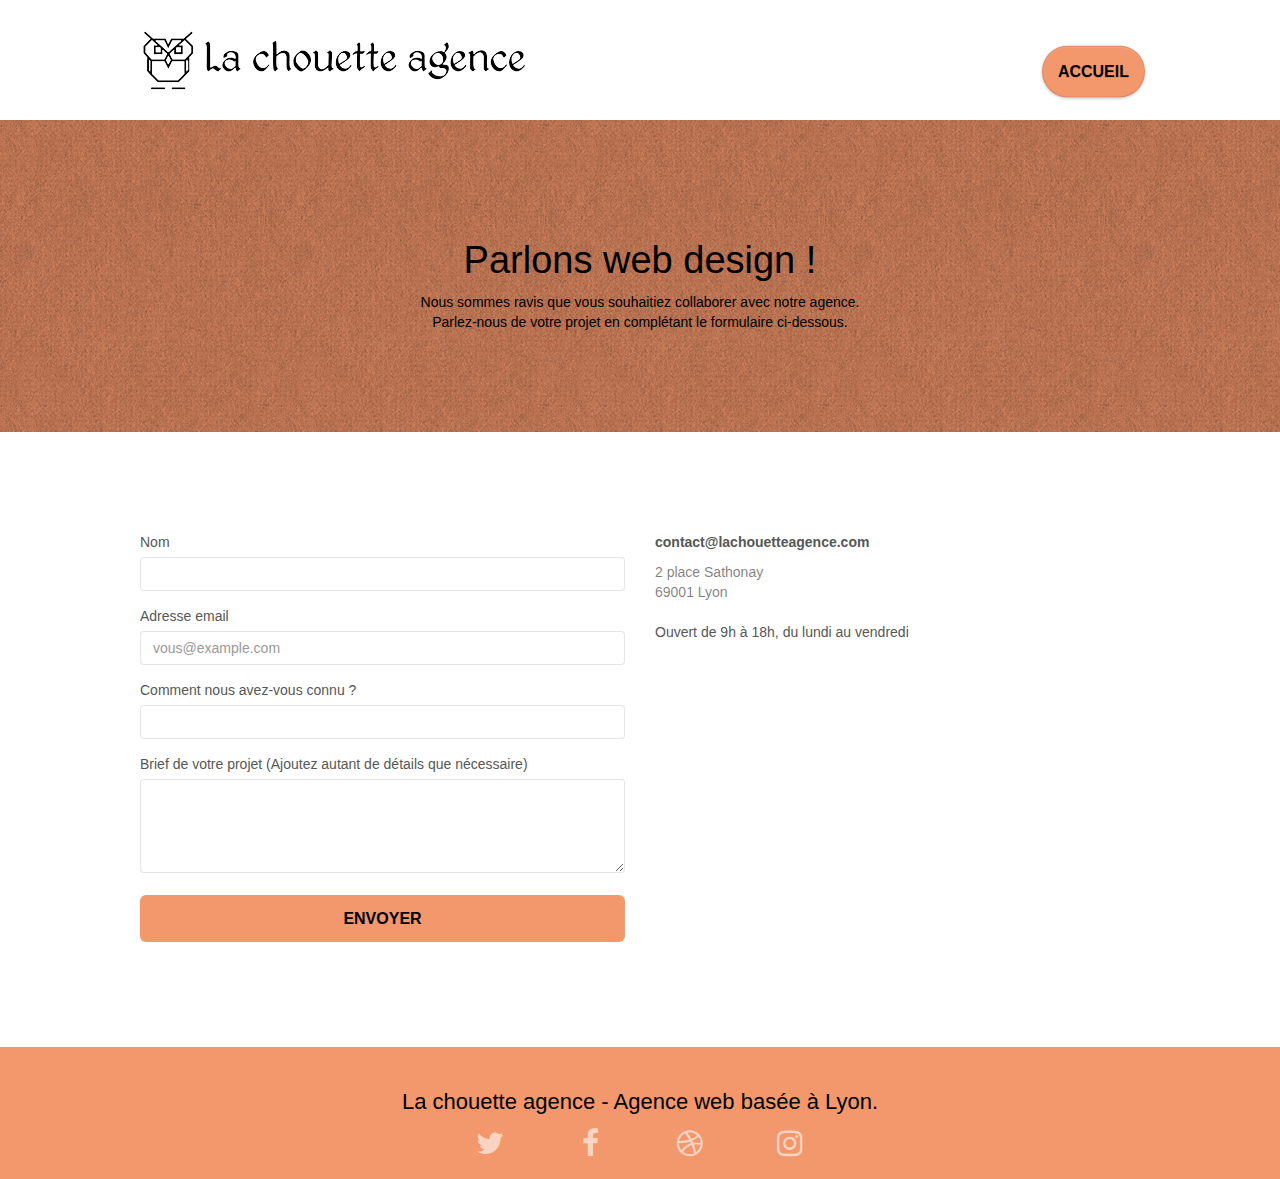
==== commit 6ac74afe: "Ajout des attributs aria dans le footer" ====
--- a/Contact.html
+++ b/Contact.html
@@ -51,7 +51,7 @@
 			<div class="collapse navbar-collapse navbar-1 special-dropdown-nav">
 				<ul class="site-navigation nav navbar-nav">
 					<li>
-						<a href="index.html">Accueil</a>
+						<a type="button" class="btn btn-atomic-tangerine btn-clean btn-rd btn-lg cta-hero" href="index.html">Accueil</a>
 					</li>
 				</ul>
 			</div>
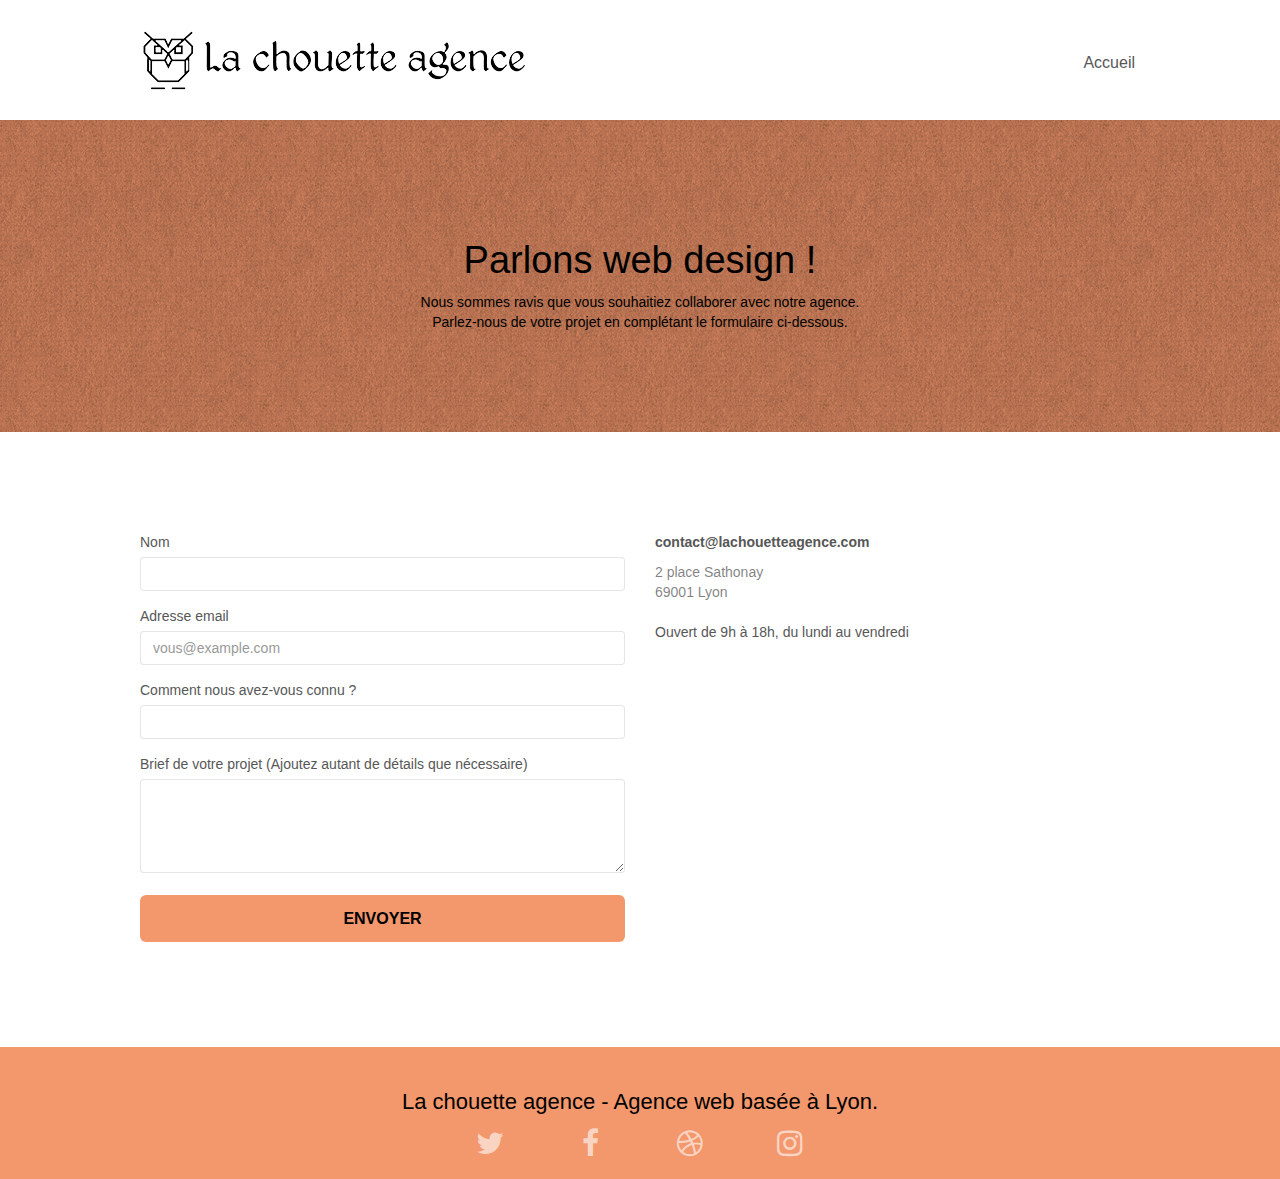
==== commit 56fcc7d7: "Redimensionnement img 1 et 2 + lien acceuil" ====
--- a/Contact.html
+++ b/Contact.html
@@ -51,7 +51,7 @@
 			<div class="collapse navbar-collapse navbar-1 special-dropdown-nav">
 				<ul class="site-navigation nav navbar-nav">
 					<li>
-						<a type="button" class="btn btn-atomic-tangerine btn-clean btn-rd btn-lg cta-hero" href="index.html">Accueil</a>
+						<a href="index.html">Accueil</a>
 					</li>
 				</ul>
 			</div>
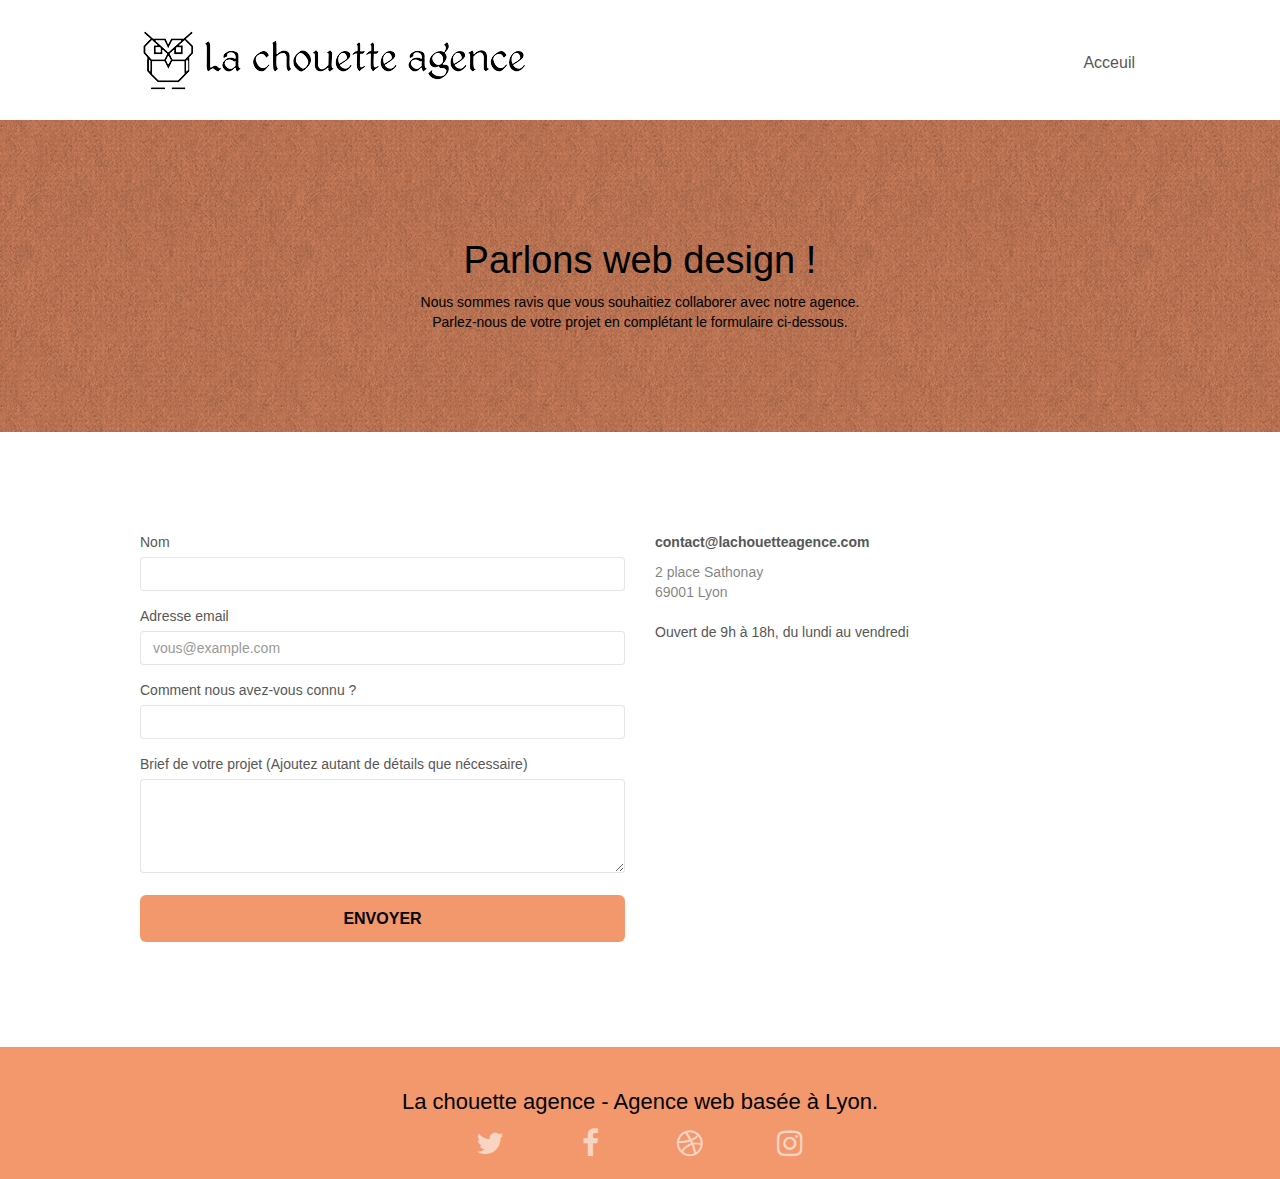
==== commit 634b9fad: "Restructuration bloc 5" ====
--- a/Contact.html
+++ b/Contact.html
@@ -39,25 +39,25 @@
 <div class="page-container">
     
 <!-- bloc-0 -->
-<div class="bloc bgc-white l-bloc " id="bloc-0">
+<header class="bloc bgc-white l-bloc " id="bloc-0">
 	<div class="container bloc-sm">
-		<nav class="navbar row">
+		<div class="navbar row">
 			<div class="navbar-header">
-				<a class="navbar-brand" href="index.html"><img src="img/la-chouette-agence.png" alt="dessin d'une chouette" title="le logo de l'agence web design à Lyon"/></a>
+				<a class="navbar-brand" href="index.html"><img src="img/la-chouette-agence.png" alt="dessin d'une chouette" title="Le dessin de la chouette agence avec le nom de l'agence à droite"/></a>
 				<button id="nav-toggle" type="button" class="ui-navbar-toggle navbar-toggle" data-toggle="collapse" data-target=".navbar-1">
 					<span class="sr-only">Toggle navigation</span><span class="icon-bar"></span><span class="icon-bar"></span><span class="icon-bar"></span>
 				</button>
 			</div>
-			<div class="collapse navbar-collapse navbar-1 special-dropdown-nav">
+			<nav class="collapse navbar-collapse navbar-1 special-dropdown-nav">
 				<ul class="site-navigation nav navbar-nav">
 					<li>
-						<a href="index.html">Accueil</a>
+						<a href="index.html">Acceuil</a>
 					</li>
 				</ul>
-			</div>
-		</nav>
+			</nav>
+		</div>
 	</div>
-</div>
+</header>
 <!-- bloc-0 END -->
 
 <!-- bloc-6 -->
